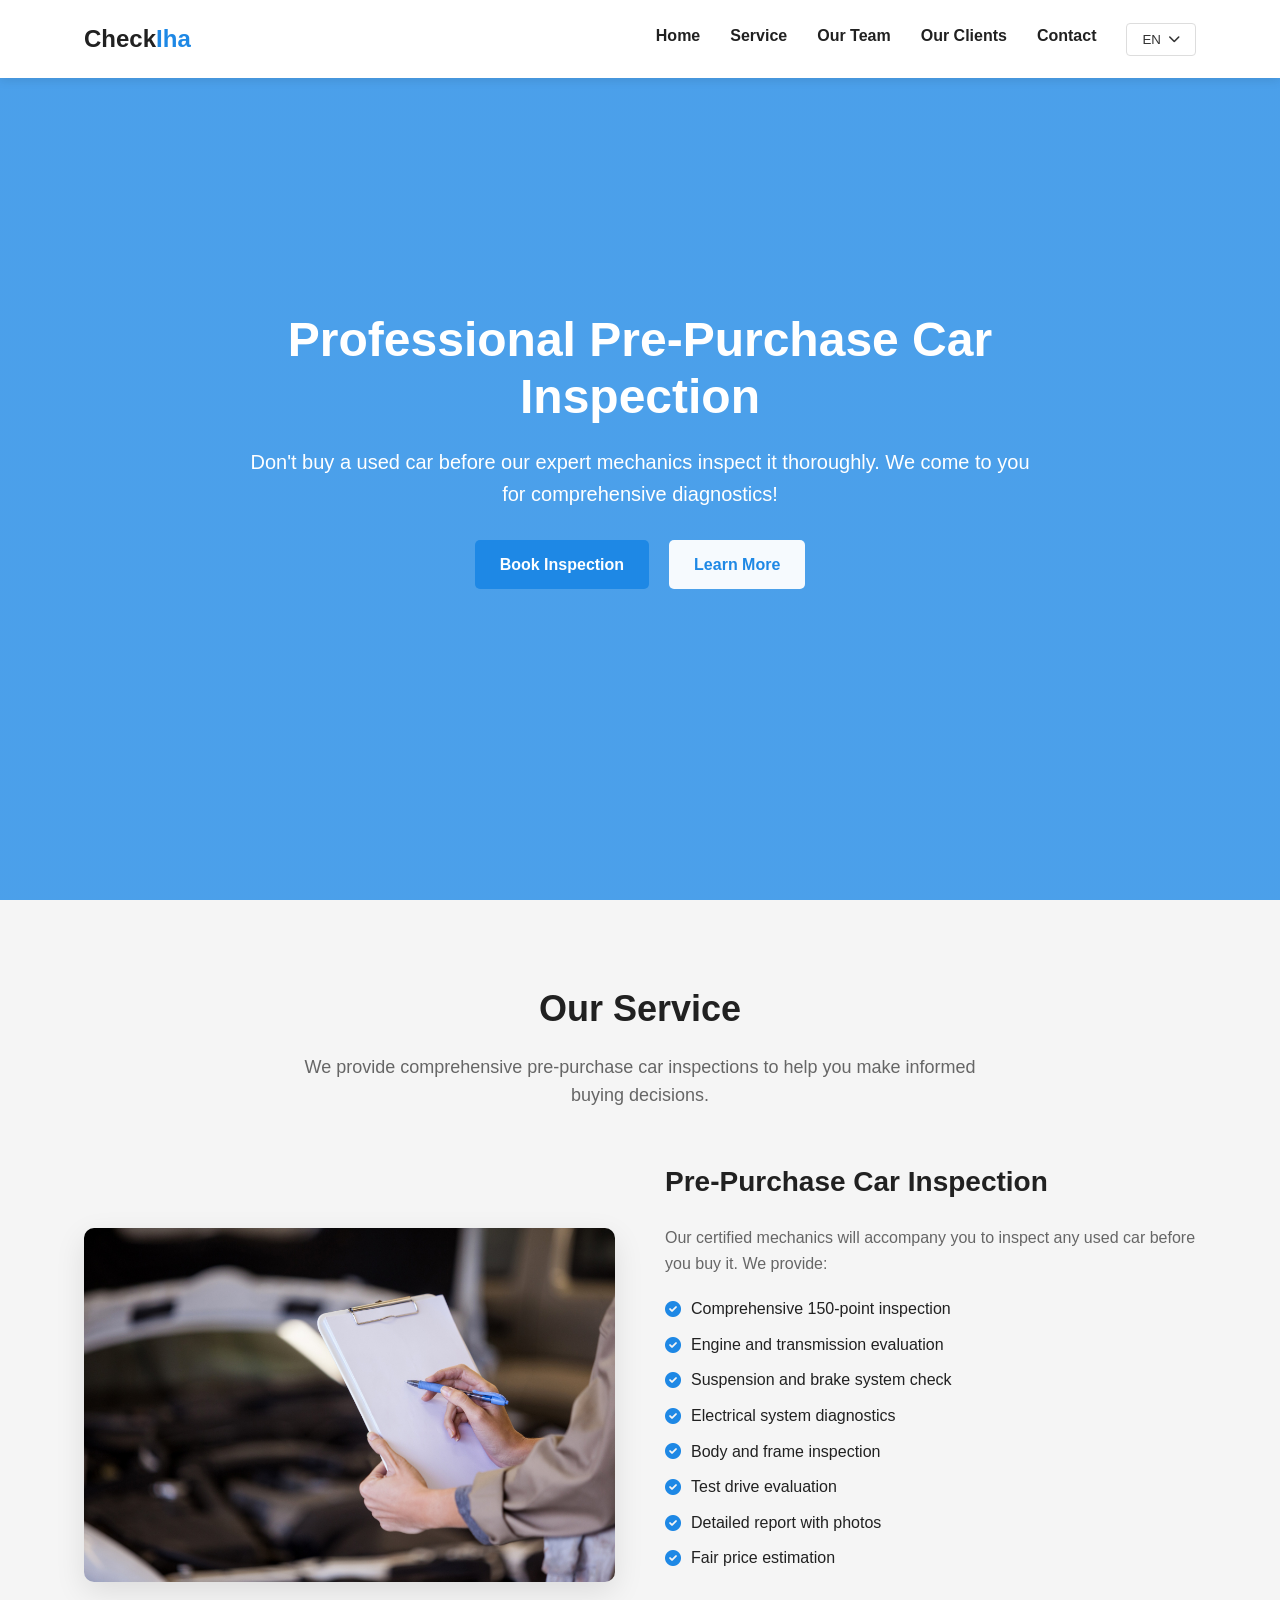
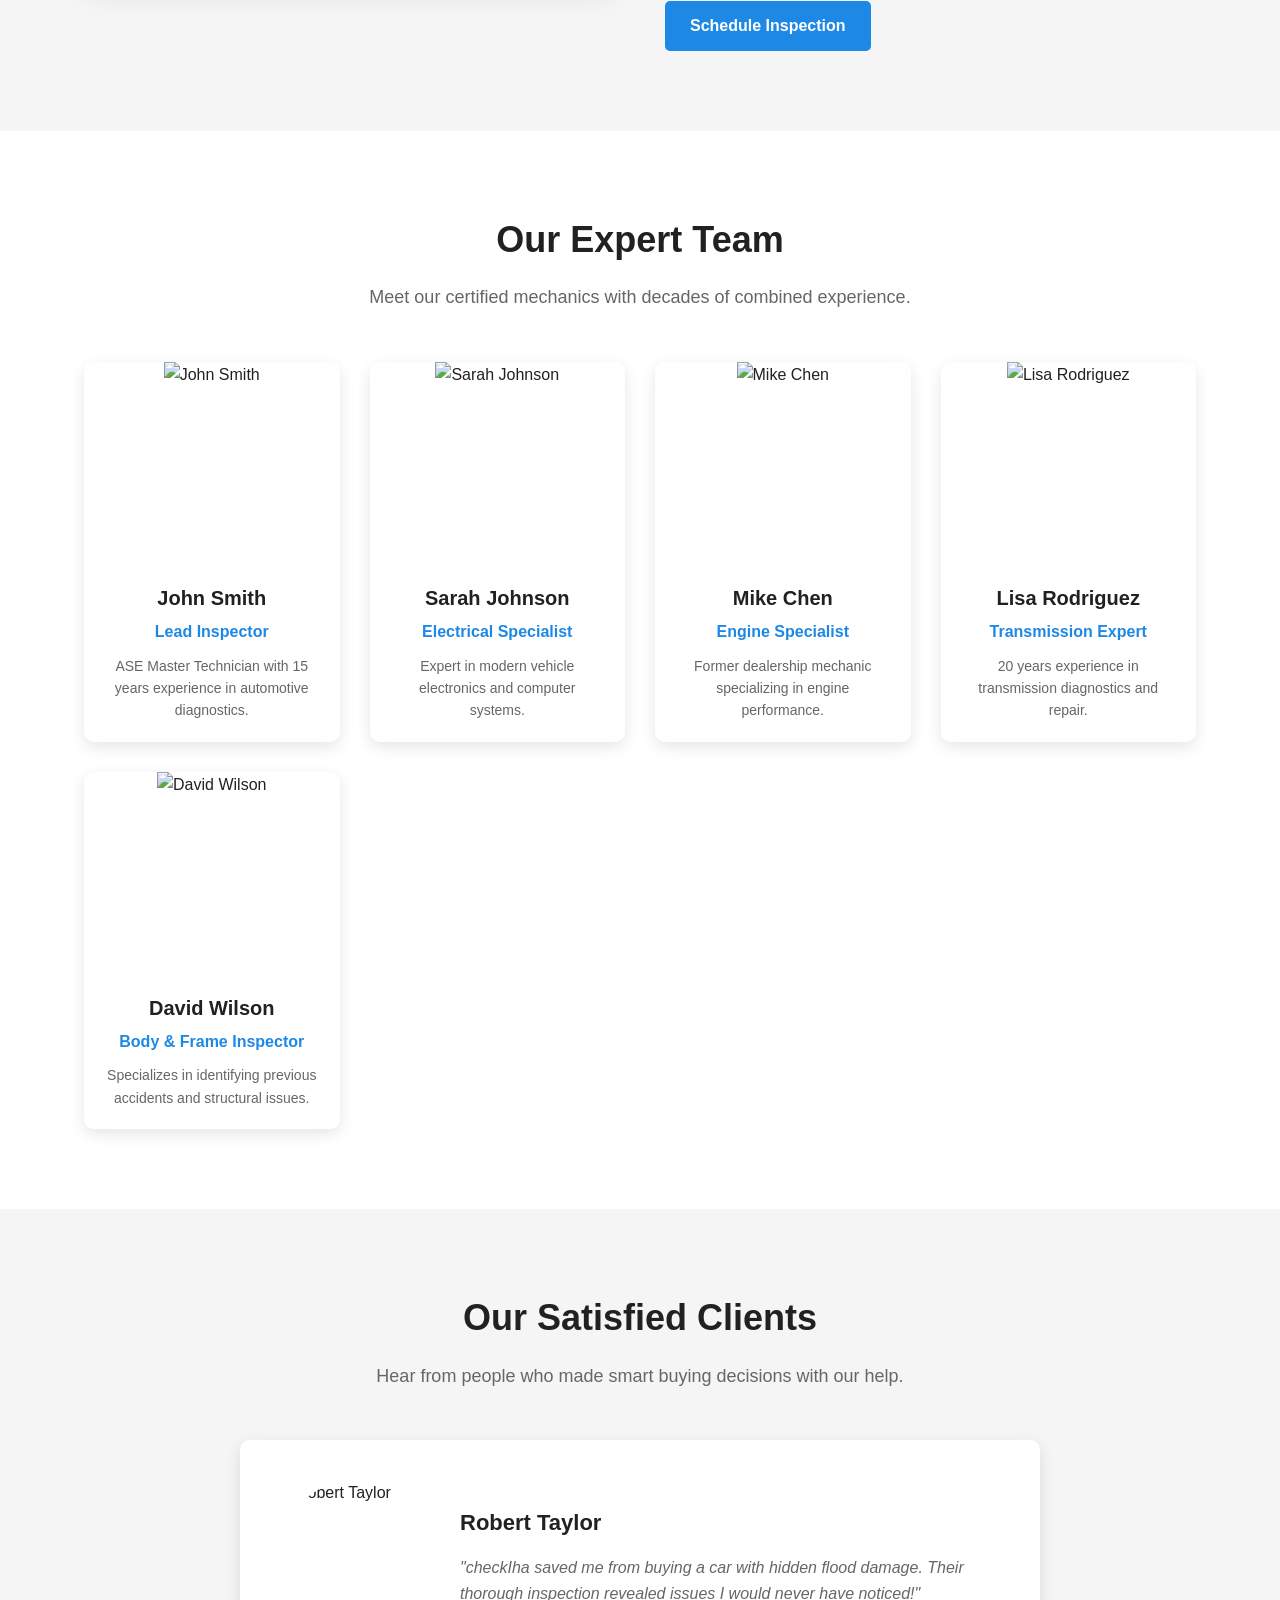
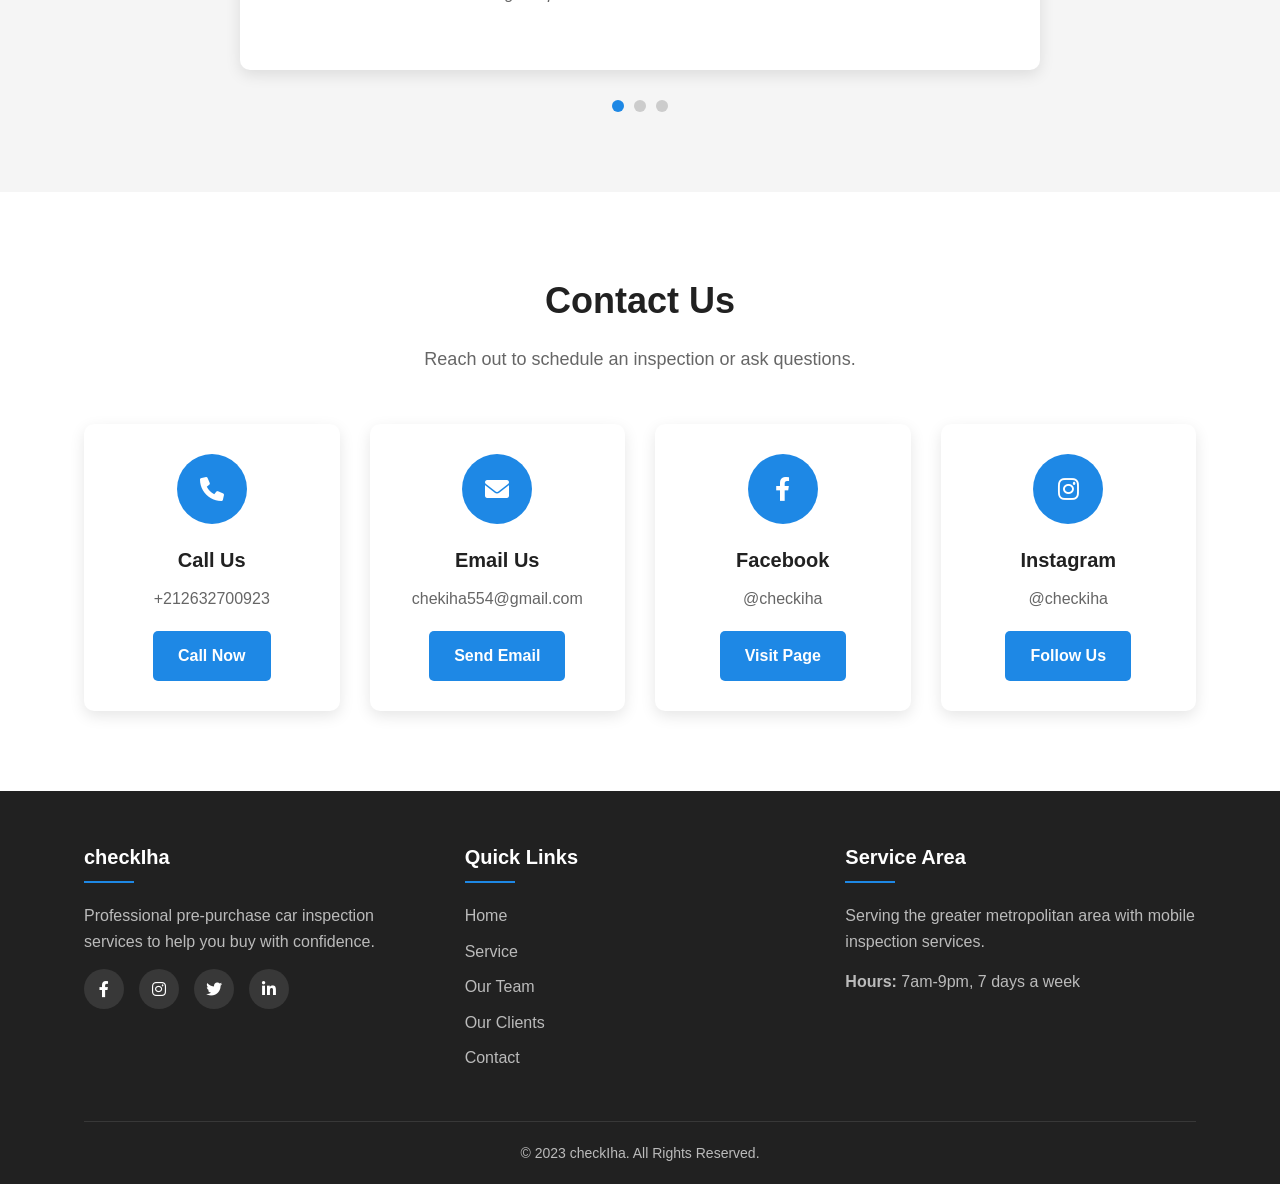
==== index.html @ e12608c0 "change name" ====
<!DOCTYPE html>
<html lang="en">
<head>
    <meta charset="UTF-8">
    <meta name="viewport" content="width=device-width, initial-scale=1.0">
    <title data-i18n="title">checkIha - Pre-Purchase Car Inspection</title>
    <link rel="icon" href="./icons/logo.jpg" type="image/x-icon">

    <link rel="stylesheet" href="https://cdnjs.cloudflare.com/ajax/libs/font-awesome/6.0.0-beta3/css/all.min.css">
    <link rel="stylesheet" href="./css/landing.css">
</head>
<body>
    <!-- Header -->
    <header>
        <div class="container">
            <nav>
                <a href="#" class="logo">Check<span>Iha</span></a>
                <div class="menu-toggle">
                    <i class="fas fa-bars"></i>
                </div>
                <ul class="nav-links">
                    <li><a href="#home" data-i18n="nav.home">Home</a></li>
                    <li><a href="#service" data-i18n="nav.service">Service</a></li>
                    <li><a href="#team" data-i18n="nav.team">Our Team</a></li>
                    <li><a href="#clients" data-i18n="nav.clients">Our Clients</a></li>
                    <li><a href="#contact" data-i18n="nav.contact">Contact</a></li>
                    <li class="language-switcher">
                        <div class="lang-dropdown">
                            <button class="lang-current" aria-expanded="false">
                                <span>EN</span>
                                <i class="fas fa-chevron-down"></i>
                            </button>
                            <ul class="lang-options">
                                <li><button class="lang-btn active" data-lang="en">English</button></li>
                                <li><button class="lang-btn" data-lang="fr">Français</button></li>
                                <li><button class="lang-btn" data-lang="ar">العربية</button></li>
                                <li><button class="lang-btn" data-lang="ma">Darija</button></li>
                            </ul>
                        </div>
                    </li>
                </ul>
            </nav>
        </div>
    </header>

    <!-- Hero Section -->
    <section class="hero" id="home">
        <div class="container">
            <div class="hero-content">
                <h1 data-i18n="hero.title">Professional Pre-Purchase Car Inspection</h1>
                <p data-i18n="hero.description">Don't buy a used car before our expert mechanics inspect it thoroughly. We come to you for comprehensive diagnostics!</p>
                <div class="hero-btns">
                    <a href="#contact" class="btn" data-i18n="hero.button1">Book Inspection</a>
                    <a href="#service" class="btn btn-outline" data-i18n="hero.button2">Learn More</a>
                </div>
            </div>
        </div>
    </section>

    <!-- Service Section -->
    <section class="service" id="service">
        <div class="container">
            <div class="section-title">
                <h2 data-i18n="service.title">Our Service</h2>
                <p data-i18n="service.subtitle">We provide comprehensive pre-purchase car inspections to help you make informed buying decisions.</p>
            </div>
            <div class="service-content">
                <div class="service-img">
                    <img src="./icons/carCheck.jpg" alt="Car Inspection">
                </div>
                <div class="service-details">
                    <h3 data-i18n="service.details.title">Pre-Purchase Car Inspection</h3>
                    <p data-i18n="service.details.description">Our certified mechanics will accompany you to inspect any used car before you buy it. We provide:</p>
                    <ul>
                        <li><i class="fas fa-check-circle"></i> <span data-i18n="service.details.item1">Comprehensive 150-point inspection</span></li>
                        <li><i class="fas fa-check-circle"></i> <span data-i18n="service.details.item2">Engine and transmission evaluation</span></li>
                        <li><i class="fas fa-check-circle"></i> <span data-i18n="service.details.item3">Suspension and brake system check</span></li>
                        <li><i class="fas fa-check-circle"></i> <span data-i18n="service.details.item4">Electrical system diagnostics</span></li>
                        <li><i class="fas fa-check-circle"></i> <span data-i18n="service.details.item5">Body and frame inspection</span></li>
                        <li><i class="fas fa-check-circle"></i> <span data-i18n="service.details.item6">Test drive evaluation</span></li>
                        <li><i class="fas fa-check-circle"></i> <span data-i18n="service.details.item7">Detailed report with photos</span></li>
                        <li><i class="fas fa-check-circle"></i> <span data-i18n="service.details.item8">Fair price estimation</span></li>
                    </ul>
                    <a href="#contact" class="btn" data-i18n="service.details.button">Schedule Inspection</a>
                </div>
            </div>
        </div>
    </section>

    <!-- Team Section -->
    <section class="team" id="team">
        <div class="container">
            <div class="section-title">
                <h2 data-i18n="team.title">Our Expert Team</h2>
                <p data-i18n="team.subtitle">Meet our certified mechanics with decades of combined experience.</p>
            </div>
            <div class="team-grid">
                <div class="team-card">
                    <div class="team-img">
                        <img src="https://randomuser.me/api/portraits/men/32.jpg" alt="John Smith">
                    </div>
                    <div class="team-info">
                        <h3>John Smith</h3>
                        <p class="position" data-i18n="team.position1">Lead Inspector</p>
                        <p class="bio" data-i18n="team.bio1">ASE Master Technician with 15 years experience in automotive diagnostics.</p>
                    </div>
                </div>
                <div class="team-card">
                    <div class="team-img">
                        <img src="https://randomuser.me/api/portraits/women/44.jpg" alt="Sarah Johnson">
                    </div>
                    <div class="team-info">
                        <h3>Sarah Johnson</h3>
                        <p class="position" data-i18n="team.position2">Electrical Specialist</p>
                        <p class="bio" data-i18n="team.bio2">Expert in modern vehicle electronics and computer systems.</p>
                    </div>
                </div>
                <div class="team-card">
                    <div class="team-img">
                        <img src="https://randomuser.me/api/portraits/men/75.jpg" alt="Mike Chen">
                    </div>
                    <div class="team-info">
                        <h3>Mike Chen</h3>
                        <p class="position" data-i18n="team.position3">Engine Specialist</p>
                        <p class="bio" data-i18n="team.bio3">Former dealership mechanic specializing in engine performance.</p>
                    </div>
                </div>
                <div class="team-card">
                    <div class="team-img">
                        <img src="https://randomuser.me/api/portraits/women/68.jpg" alt="Lisa Rodriguez">
                    </div>
                    <div class="team-info">
                        <h3>Lisa Rodriguez</h3>
                        <p class="position" data-i18n="team.position4">Transmission Expert</p>
                        <p class="bio" data-i18n="team.bio4">20 years experience in transmission diagnostics and repair.</p>
                    </div>
                </div>
                <div class="team-card">
                    <div class="team-img">
                        <img src="https://randomuser.me/api/portraits/men/55.jpg" alt="David Wilson">
                    </div>
                    <div class="team-info">
                        <h3>David Wilson</h3>
                        <p class="position" data-i18n="team.position5">Body & Frame Inspector</p>
                        <p class="bio" data-i18n="team.bio5">Specializes in identifying previous accidents and structural issues.</p>
                    </div>
                </div>
            </div>
        </div>
    </section>

    <!-- Clients Section -->
    <section class="clients" id="clients">
        <div class="container">
            <div class="section-title">
                <h2 data-i18n="clients.title">Our Satisfied Clients</h2>
                <p data-i18n="clients.subtitle">Hear from people who made smart buying decisions with our help.</p>
            </div>
            <div class="clients-slider">
                <div class="client-slide active">
                    <div class="client-img">
                        <img src="https://randomuser.me/api/portraits/men/22.jpg" alt="Robert Taylor">
                    </div>
                    <div class="client-info">
                        <h3>Robert Taylor</h3>
                        <p data-i18n="clients.testimonial1">"checkIha saved me from buying a car with hidden flood damage. Their thorough inspection revealed issues I would never have noticed!"</p>
                    </div>
                </div>
                <div class="client-slide">
                    <div class="client-img">
                        <img src="https://randomuser.me/api/portraits/women/33.jpg" alt="Emily Wilson">
                    </div>
                    <div class="client-info">
                        <h3>Emily Wilson</h3>
                        <p data-i18n="clients.testimonial2">"Thanks to their inspection, I negotiated $2,000 off the asking price for needed repairs. The seller couldn't argue with their professional report."</p>
                    </div>
                </div>
                <div class="client-slide">
                    <div class="client-img">
                        <img src="https://randomuser.me/api/portraits/men/45.jpg" alt="James Brown">
                    </div>
                    <div class="client-info">
                        <h3>James Brown</h3>
                        <p data-i18n="clients.testimonial3">"I've used checkIha three times now. Each time they've either saved me from a bad purchase or given me confidence in a good one."</p>
                    </div>
                </div>
                <div class="slider-nav">
                    <div class="slider-dot active" data-slide="0"></div>
                    <div class="slider-dot" data-slide="1"></div>
                    <div class="slider-dot" data-slide="2"></div>
                </div>
            </div>
        </div>
    </section>

    <!-- Contact Section -->
    <section class="contact" id="contact">
        <div class="container">
            <div class="section-title">
                <h2 data-i18n="contact.title">Contact Us</h2>
                <p data-i18n="contact.subtitle">Reach out to schedule an inspection or ask questions.</p>
            </div>
            <div class="contact-methods">
                <div class="contact-card">
                    <div class="contact-icon">
                        <i class="fas fa-phone"></i>
                    </div>
                    <h3 data-i18n="contact.method1.title">Call Us</h3>
                    <p>+212632700923</p>
                    <a href="tel:+212632700923" class="btn" data-i18n="contact.method1.button">Call Now</a>
                </div>
                <div class="contact-card">
                    <div class="contact-icon">
                        <i class="fas fa-envelope"></i>
                    </div>
                    <h3 data-i18n="contact.method2.title">Email Us</h3>
                    <p>chekiha554@gmail.com</p>
                    <a href="mailto:inspect@carcheckpro.com" class="btn" data-i18n="contact.method2.button">Send Email</a>
                </div>
                <div class="contact-card">
                    <div class="contact-icon">
                        <i class="fab fa-facebook-f"></i>
                    </div>
                    <h3 data-i18n="contact.method3.title">Facebook</h3>
                    <p>@checkiha</p>
                    <a href="" class="btn" target="_blank" data-i18n="contact.method3.button">Visit Page</a>
                </div>
                <div class="contact-card">
                    <div class="contact-icon">
                        <i class="fab fa-instagram"></i>
                    </div>
                    <h3 data-i18n="contact.method4.title">Instagram</h3>
                    <p>@checkiha</p>
                    <a href="https://www.instagram.com/checkiha?igsh=MWJzbzNwb2FiejhiNw%3D%3D" class="btn" target="_blank" data-i18n="contact.method4.button">Follow Us</a>
                </div>
            </div>
        </div>
    </section>

    <!-- Footer -->
    <footer>
        <div class="container">
            <div class="footer-content">
                <div class="footer-column">
                    <h3>checkIha</h3>
                    <p data-i18n="footer.description">Professional pre-purchase car inspection services to help you buy with confidence.</p>
                    <div class="social-links">
                        <a href="#"><i class="fab fa-facebook-f"></i></a>
                        <a href="https://www.instagram.com/checkiha?igsh=MWJzbzNwb2FiejhiNw%3D%3D"><i class="fab fa-instagram"></i></a>
                        <a href="#"><i class="fab fa-twitter"></i></a>
                        <a href="#"><i class="fab fa-linkedin-in"></i></a>
                    </div>
                </div>
                <div class="footer-column">
                    <h3 data-i18n="footer.links.title">Quick Links</h3>
                    <ul class="footer-links">
                        <li><a href="#home" data-i18n="nav.home">Home</a></li>
                        <li><a href="#service" data-i18n="nav.service">Service</a></li>
                        <li><a href="#team" data-i18n="nav.team">Our Team</a></li>
                        <li><a href="#clients" data-i18n="nav.clients">Our Clients</a></li>
                        <li><a href="#contact" data-i18n="nav.contact">Contact</a></li>
                    </ul>
                </div>
                <div class="footer-column">
                    <h3 data-i18n="footer.area.title">Service Area</h3>
                    <p data-i18n="footer.area.description">Serving the greater metropolitan area with mobile inspection services.</p>
                    <p><strong data-i18n="footer.area.hours">Hours:</strong> 7am-9pm, 7 days a week</p>
                </div>
            </div>
            <div class="footer-bottom">
                <p>&copy; 2023 checkIha. <span data-i18n="footer.rights">All Rights Reserved.</span></p>
            </div>
        </div>
    </footer>

    <script src="./js/landing.js"></script>
    <script>
      document.addEventListener('DOMContentLoaded', function() {
            // Initialize with default language
            let currentLang = 'en';
            let translations = {};
            
            // Cache DOM elements
            const langButtons = document.querySelectorAll('.lang-btn');
            
            // Load translations and initialize page
            loadTranslations();
            
            // Language switcher event listeners
            langButtons.forEach(button => {
                button.addEventListener('click', function() {
                    const lang = this.getAttribute('data-lang');
                    if (lang !== currentLang) {
                        currentLang = lang;
                        applyTranslations();
                        
                        // Update active button
                        langButtons.forEach(btn => btn.classList.remove('active'));
                        this.classList.add('active');
                        
                        // Update HTML lang attribute
                        document.documentElement.lang = lang;
                        
                        // Handle RTL for Arabic
                        if (lang === 'ar' || lang == "ma") {
                            document.body.classList.add('rtl');
                            document.body.setAttribute('dir', 'rtl');
                        } else {
                            document.body.classList.remove('rtl');
                            document.body.setAttribute('dir', 'ltr');
                        }
                    }
                });
            });
            
            // Load translations
            function loadTranslations() {
                fetch('./lang/translate.json')
                    .then(response => {
                        if (!response.ok) {
                            throw new Error('Failed to load translations');
                        }
                        return response.json();
                    })
                    .then(data => {
                        translations = data;
                        console.log(translations)
                        applyTranslations();
                    })
                    .catch(error => {
                        console.error('Error loading translations:', error);
                    });
            }
            function getNestedValue(obj, keyString) {
  return keyString.split('.').reduce((acc, key) => acc && acc[key], obj);
}

            // Apply translations to the page
            function applyTranslations() {
                document.querySelectorAll('[data-i18n]').forEach(element => {
                    // console.log(element)
                    const key = element.getAttribute('data-i18n');
                    // console.log(key) 
                    // Special case for title tag
                    if (element.tagName === 'TITLE') {
                        if (getNestedValue(translations, key) && getNestedValue(translations, key)[currentLang]) {
                            document.title = getNestedValue(translations, key)[currentLang];
                        }
                        return;
                    }
                    console.log(getNestedValue(translations, key)[currentLang])
                    // Get translation for current language
                    if (getNestedValue(translations, key) && getNestedValue(translations, key)[currentLang]) {
                        if (element.tagName === 'INPUT' || element.tagName === 'TEXTAREA') {
                            element.placeholder = getNestedValue(translations, key)[currentLang];
                        } else {
                            element.textContent = getNestedValue(translations, key)[currentLang];
                        }
                    } else {
                        console.warn(`Missing translation for key: ${key} in language: ${currentLang}`);
                    }
                });
            }
            
            // Initialize with English as active
            document.querySelector('.lang-btn[data-lang="en"]').classList.add('active');
        });
        // switch lang button 
        document.addEventListener('DOMContentLoaded', function() {
    const langDropdown = document.querySelector('.lang-dropdown');
    const langCurrent = document.querySelector('.lang-current');
    const langOptions = document.querySelector('.lang-options');
    
    // Toggle dropdown
    langCurrent.addEventListener('click', function() {
        const isExpanded = langDropdown.getAttribute('aria-expanded') === 'true';
        langDropdown.setAttribute('aria-expanded', !isExpanded);
    });
    
    // Close when clicking outside
    document.addEventListener('click', function(e) {
        if (!langDropdown.contains(e.target)) {
            langDropdown.setAttribute('aria-expanded', 'false');
        }
    });
    
    // Language selection
    document.querySelectorAll('.lang-btn').forEach(btn => {
        btn.addEventListener('click', function() {
            const lang = this.getAttribute('data-lang');
            
            // Update current language display
            langCurrent.querySelector('span').textContent = this.textContent;
            
            // Update active state
            document.querySelectorAll('.lang-btn').forEach(b => b.classList.remove('active'));
            this.classList.add('active');
            
            // Close dropdown
            langDropdown.setAttribute('aria-expanded', 'false');
            
            // Here you would add your language change logic
            console.log('Selected language:', lang);
            // i18next.changeLanguage(lang); // if using i18next
        });
    });
});
    </script>
</body>
</html>
---- css/landing.css ----
/* Global Styles */
:root {
    --primary: #1e88e5;
    --primary-dark: #1565c0;
    --primary-light: #64b5f6;
    --secondary: #f5f5f5;
    --light: #ffffff;
    --dark: #212121;
    --accent: #ff9800;
}

* {
    margin: 0;
    padding: 0;
    box-sizing: border-box;
    font-family: 'Segoe UI', Tahoma, Geneva, Verdana, sans-serif;
}

body {
    line-height: 1.6;
    color: var(--dark);
    overflow-x: hidden;
}

a {
    text-decoration: none;
    color: var(--primary);
}

.container {
    width: 90%;
    max-width: 1200px;
    margin: 0 auto;
    padding: 0 20px;
}

.btn {
    display: inline-block;
    background: var(--primary);
    color: white;
    padding: 12px 25px;
    border: none;
    border-radius: 5px;
    cursor: pointer;
    font-size: 16px;
    font-weight: 600;
    transition: all 0.3s ease;
}

.btn:hover {
    background: var(--primary-dark);
    transform: translateY(-3px);
    box-shadow: 0 5px 15px rgba(0, 0, 0, 0.1);
}

.btn-outline {
    background: #fffffff2;
    /* border: 2px solid var(--primary); */
    color: var(--primary);
}

.btn-outline:hover {
    background: var(--primary);
    color: white;
}

section {
    padding: 80px 0;
}

.section-title {
    text-align: center;
    margin-bottom: 50px;
    color: var(--dark);
}

.section-title h2 {
    font-size: 36px;
    margin-bottom: 15px;
}

.section-title p {
    font-size: 18px;
    color: #666;
    max-width: 700px;
    margin: 0 auto;
}

/* Header */
header {
    background-color: white;
    box-shadow: 0 2px 10px rgba(0, 0, 0, 0.1);
    position: fixed;
    width: 100%;
    top: 0;
    z-index: 1000;
}

nav {
    display: flex;
    justify-content: space-between;
    align-items: center;
    padding: 20px 0;
}

.logo {
    font-size: 24px;
    font-weight: 700;
    color: var(--dark);
}

.logo span {
    color: var(--primary);
}

.nav-links {
    display: flex;
    list-style: none;
}

.nav-links li {
    margin-left: 30px;
}

.nav-links a {
    color: var(--dark);
    font-weight: 600;
    transition: color 0.3s ease;
}

.nav-links a:hover {
    color: var(--primary);
}

.menu-toggle {
    display: none;
    cursor: pointer;
    font-size: 24px;
}

/* Hero Section */
.hero {
    background: linear-gradient(rgba(30, 136, 229, 0.8), rgba(30, 136, 229, 0.8)), url('https://images.unsplash.com/photo-1486262715619-67b85e0b08d3?ixlib=rb-1.2.1&auto=format&fit=crop&w=1350&q=80');
    background-size: cover;
    background-position: center;
    height: 100vh;
    display: flex;
    align-items: center;
    text-align: center;
    color: white;
    margin-top: 0;
}

.hero-content {
    max-width: 800px;
    margin: 0 auto;
}

.hero h1 {
    font-size: 48px;
    margin-bottom: 20px;
    line-height: 1.2;
}

.hero p {
    font-size: 20px;
    margin-bottom: 30px;
}

.hero-btns {
    display: flex;
    justify-content: center;
    gap: 20px;
}

/* Service Section */
.service {
    background-color: var(--secondary);
}

.service-content {
    display: flex;
    align-items: center;
    gap: 50px;
}

.service-img {
    flex: 1;
    border-radius: 10px;
    overflow: hidden;
    box-shadow: 0 10px 30px rgba(0, 0, 0, 0.1);
}

.service-img img {
    width: 100%;
    height: auto;
    display: block;
}

.service-details {
    flex: 1;
}

.service-details h3 {
    font-size: 28px;
    color: var(--dark);
    margin-bottom: 20px;
}

.service-details p {
    margin-bottom: 20px;
    color: #666;
}

.service-details ul {
    margin-bottom: 30px;
    list-style: none;
}

.service-details li {
    margin-bottom: 10px;
    display: flex;
    align-items: center;
}

.service-details li i {
    color: var(--primary);
    margin-right: 10px;
}

/* Team Section */
.team {
    background-color: var(--light);
}

.team-grid {
    display: grid;
    grid-template-columns: repeat(auto-fit, minmax(200px, 1fr));
    gap: 30px;
}

.team-card {
    background: white;
    border-radius: 10px;
    overflow: hidden;
    box-shadow: 0 5px 15px rgba(0, 0, 0, 0.1);
    transition: transform 0.3s ease;
    text-align: center;
}

.team-card:hover {
    transform: translateY(-10px);
}

.team-img {
    height: 200px;
    overflow: hidden;
}

.team-img img {
    width: 100%;
    height: 100%;
    object-fit: cover;
}

.team-info {
    padding: 20px;
}

.team-info h3 {
    font-size: 20px;
    margin-bottom: 5px;
    color: var(--dark);
}

.team-info .position {
    color: var(--primary);
    font-weight: 600;
    margin-bottom: 10px;
}

.team-info .bio {
    color: #666;
    font-size: 14px;
}

/* Clients Section */
.clients {
    background-color: var(--secondary);
}

.clients-slider {
    max-width: 800px;
    margin: 0 auto;
    position: relative;
}

.client-slide {
    background: white;
    padding: 40px;
    border-radius: 10px;
    display: flex;
    align-items: center;
    gap: 30px;
    box-shadow: 0 5px 15px rgba(0, 0, 0, 0.1);
    display: none;
}

.client-slide.active {
    display: flex;
    animation: fadeIn 0.5s ease;
}

@keyframes fadeIn {
    from { opacity: 0; }
    to { opacity: 1; }
}

.client-img {
    width: 150px;
    height: 150px;
    border-radius: 50%;
    overflow: hidden;
    flex-shrink: 0;
}

.client-img img {
    width: 100%;
    height: 100%;
    object-fit: cover;
}

.client-info h3 {
    font-size: 22px;
    margin-bottom: 15px;
    color: var(--dark);
}

.client-info p {
    font-style: italic;
    color: #666;
}

.slider-nav {
    display: flex;
    justify-content: center;
    margin-top: 30px;
}

.slider-dot {
    width: 12px;
    height: 12px;
    background: #ccc;
    border-radius: 50%;
    margin: 0 5px;
    cursor: pointer;
    transition: background 0.3s ease;
}

.slider-dot.active {
    background: var(--primary);
}

/* Contact Section */
.contact {
    background-color: var(--light);
}

.contact-methods {
    display: grid;
    grid-template-columns: repeat(auto-fit, minmax(250px, 1fr));
    gap: 30px;
}

.contact-card {
    background: white;
    border-radius: 10px;
    padding: 30px;
    text-align: center;
    box-shadow: 0 5px 15px rgba(0, 0, 0, 0.1);
    transition: transform 0.3s ease;
}

.contact-card:hover {
    transform: translateY(-10px);
}

.contact-icon {
    width: 70px;
    height: 70px;
    background: var(--primary);
    color: white;
    border-radius: 50%;
    display: flex;
    align-items: center;
    justify-content: center;
    margin: 0 auto 20px;
    font-size: 24px;
}

.contact-card h3 {
    font-size: 20px;
    margin-bottom: 10px;
    color: var(--dark);
}

.contact-card p {
    color: #666;
    margin-bottom: 20px;
}

/* Footer */
footer {
    background-color: var(--dark);
    color: white;
    padding: 50px 0 20px;
}

.footer-content {
    display: grid;
    grid-template-columns: repeat(auto-fit, minmax(250px, 1fr));
    gap: 30px;
    margin-bottom: 40px;
}

.footer-column h3 {
    font-size: 20px;
    margin-bottom: 20px;
    position: relative;
    padding-bottom: 10px;
}

.footer-column h3::after {
    content: '';
    position: absolute;
    left: 0;
    bottom: 0;
    width: 50px;
    height: 2px;
    background: var(--primary);
}

.footer-column p {
    margin-bottom: 15px;
    color: #bbb;
}

.footer-links {
    list-style: none;
}

.footer-links li {
    margin-bottom: 10px;
}

.footer-links a {
    color: #bbb;
    transition: color 0.3s ease;
}

.footer-links a:hover {
    color: white;
}

.social-links {
    display: flex;
    gap: 15px;
}

.social-links a {
    display: flex;
    align-items: center;
    justify-content: center;
    width: 40px;
    height: 40px;
    background: rgba(255, 255, 255, 0.1);
    border-radius: 50%;
    color: white;
    transition: all 0.3s ease;
}

.social-links a:hover {
    background: var(--primary);
    transform: translateY(-3px);
}

.footer-bottom {
    text-align: center;
    padding-top: 20px;
    border-top: 1px solid rgba(255, 255, 255, 0.1);
    color: #bbb;
    font-size: 14px;
}

/* Responsive Styles */
@media (max-width: 992px) {
    .service-content {
        flex-direction: column;
    }
    
    .service-img,
    .service-details {
        flex: none;
        width: 100%;
    }
}

@media (max-width: 768px) {
    .menu-toggle {
        display: block;
    }
    
    .nav-links {
        position: fixed;
        top: 80px;
        left: -100%;
        width: 100%;
        height: calc(100vh - 80px);
        background: white;
        flex-direction: column;
        align-items: center;
        padding: 40px 0;
        transition: left 0.3s ease;
    }
    
    .nav-links.active {
        left: 0;
    }
    
    .nav-links li {
        margin: 15px 0;
    }
    
    .hero h1 {
        font-size: 36px;
    }
    
    .hero p {
        font-size: 18px;
    }
    
    .hero-btns {
        flex-direction: column;
        gap: 15px;
    }
    
    .section-title h2 {
        font-size: 30px;
    }
    
    .client-slide {
        flex-direction: column;
        text-align: center;
    }
    
    .client-img {
        margin-bottom: 20px;
    }
}

@media (max-width: 576px) {
    .hero h1 {
        font-size: 30px;
    }
    
    .section-title h2 {
        font-size: 26px;
    }
    
    section {
        padding: 60px 0;
    }
}

.language-switcher {
    margin-left: 15px;
}

.lang-dropdown {
    position: relative;
    display: inline-block;
}

.lang-current {
    background: none;
    border: 1px solid #ddd;
    border-radius: 4px;
    padding: 8px 15px;
    cursor: pointer;
    display: flex;
    align-items: center;
    gap: 8px;
    color: #333;
}

.lang-current i {
    font-size: 12px;
    transition: transform 0.3s;
}

.lang-dropdown[aria-expanded="true"] .lang-current i {
    transform: rotate(180deg);
}

.lang-options {
    position: absolute;
    top: 100%;
    right: 0;
    background: white;
    border: 1px solid #ddd;
    border-radius: 4px;
    padding: 5px 0;
    margin-top: 5px;
    min-width: 120px;
    box-shadow: 0 2px 5px rgba(0,0,0,0.1);
    opacity: 0;
    visibility: hidden;
    transition: all 0.3s;
    z-index: 100;
}

.lang-dropdown[aria-expanded="true"] .lang-options {
    opacity: 1;
    visibility: visible;
}

.lang-options li {
    list-style: none;
}

.lang-btn {
    width: 100%;
    text-align: left;
    padding: 8px 15px;
    background: none;
    border: none;
    cursor: pointer;
    color: #333;
}

.lang-btn:hover {
    background-color: #f5f5f5;
}

.lang-btn.active {
    font-weight: bold;
    background-color: #f0f0f0;
}
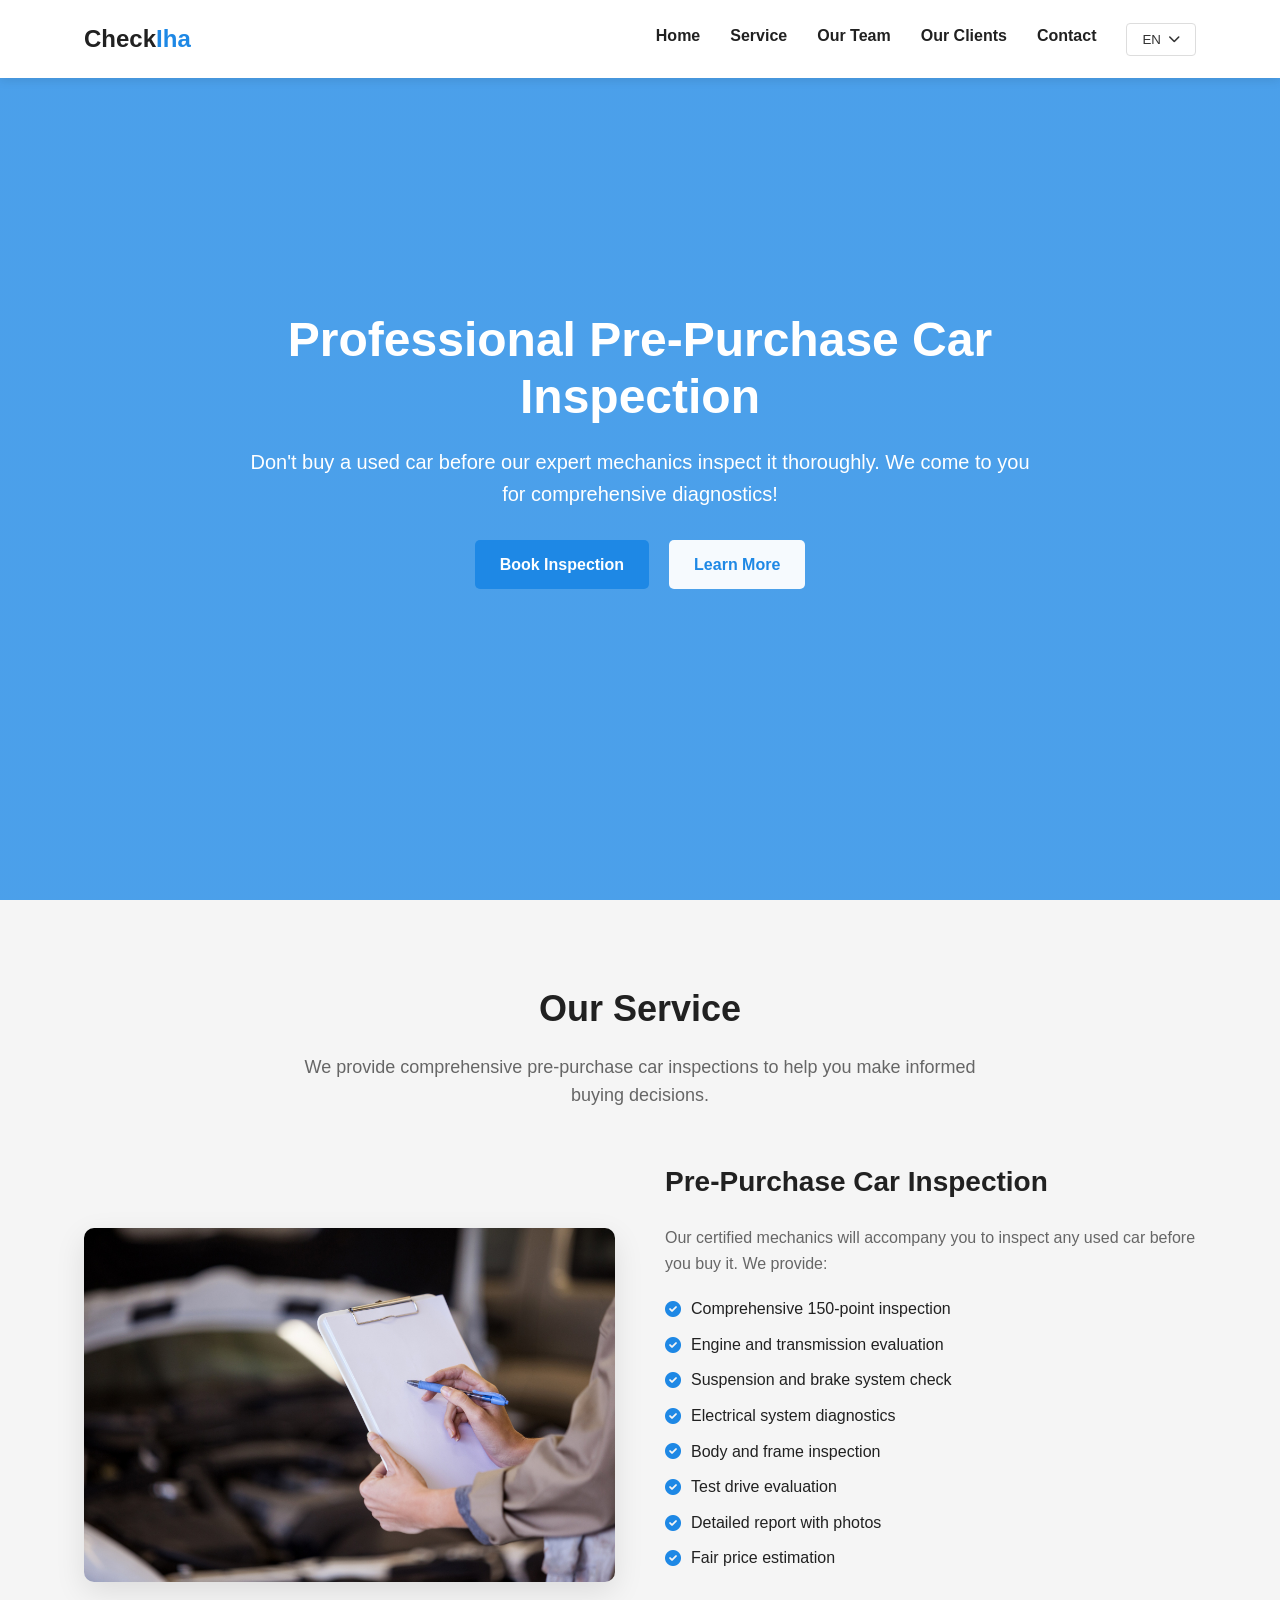
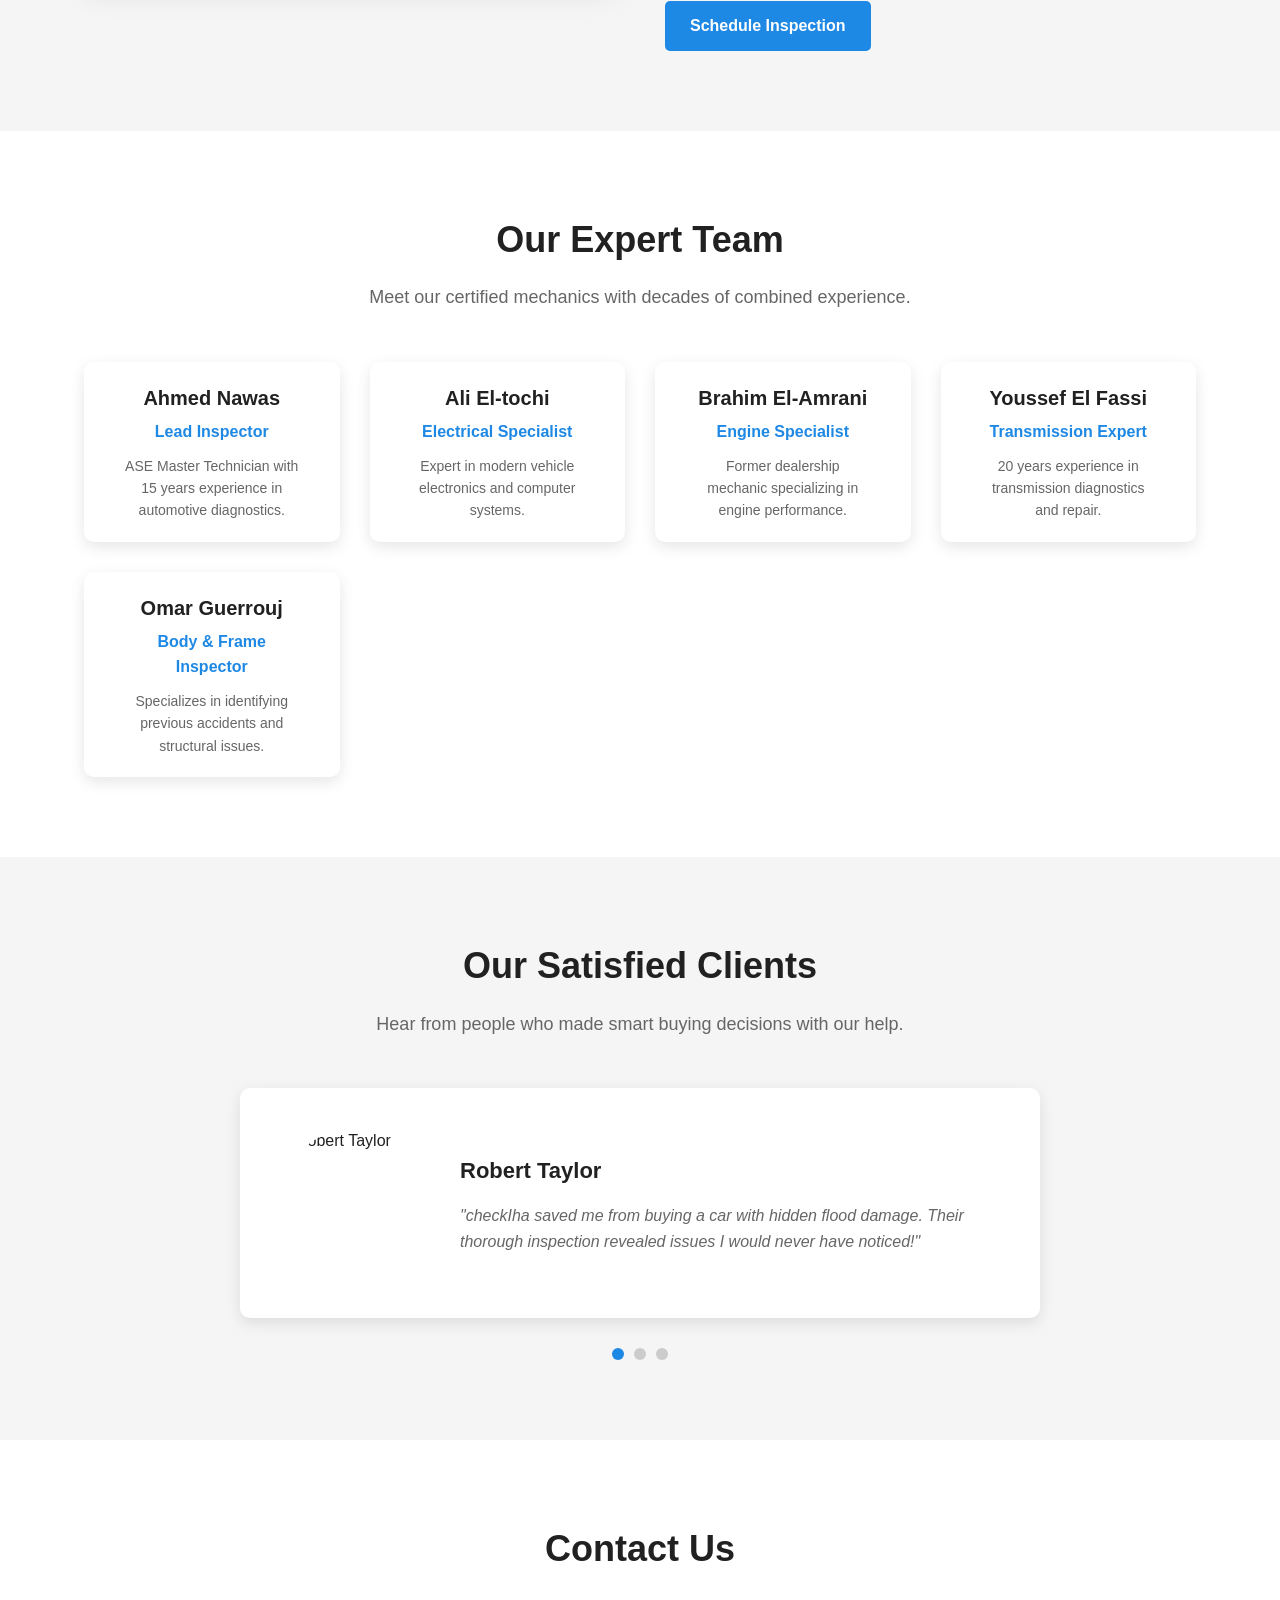
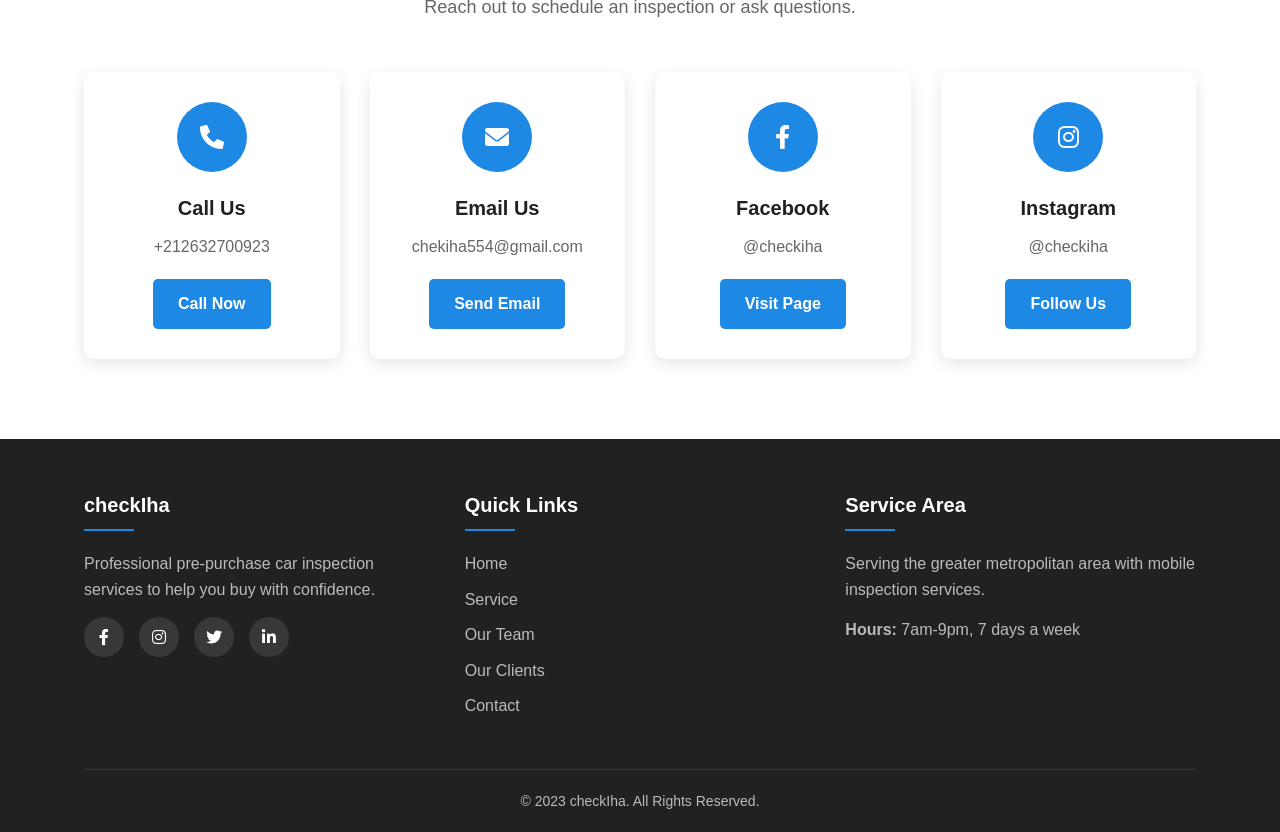
==== commit 9147fed4: "remove images" ====
--- a/index.html
+++ b/index.html
@@ -96,51 +96,51 @@
             </div>
             <div class="team-grid">
                 <div class="team-card">
-                    <div class="team-img">
+                    <!-- <div class="team-img">
                         <img src="https://randomuser.me/api/portraits/men/32.jpg" alt="John Smith">
-                    </div>
+                    </div> -->
                     <div class="team-info">
-                        <h3>John Smith</h3>
+                        <h3>Ahmed Nawas</h3>
                         <p class="position" data-i18n="team.position1">Lead Inspector</p>
                         <p class="bio" data-i18n="team.bio1">ASE Master Technician with 15 years experience in automotive diagnostics.</p>
                     </div>
                 </div>
                 <div class="team-card">
-                    <div class="team-img">
+                    <!-- <div class="team-img">
                         <img src="https://randomuser.me/api/portraits/women/44.jpg" alt="Sarah Johnson">
-                    </div>
+                    </div> -->
                     <div class="team-info">
-                        <h3>Sarah Johnson</h3>
+                        <h3>Ali El-tochi</h3>
                         <p class="position" data-i18n="team.position2">Electrical Specialist</p>
                         <p class="bio" data-i18n="team.bio2">Expert in modern vehicle electronics and computer systems.</p>
                     </div>
                 </div>
                 <div class="team-card">
-                    <div class="team-img">
+                    <!-- <div class="team-img">
                         <img src="https://randomuser.me/api/portraits/men/75.jpg" alt="Mike Chen">
-                    </div>
+                    </div> -->
                     <div class="team-info">
-                        <h3>Mike Chen</h3>
+                        <h3>Brahim El-Amrani</h3>
                         <p class="position" data-i18n="team.position3">Engine Specialist</p>
                         <p class="bio" data-i18n="team.bio3">Former dealership mechanic specializing in engine performance.</p>
                     </div>
                 </div>
                 <div class="team-card">
-                    <div class="team-img">
+                    <!-- <div class="team-img">
                         <img src="https://randomuser.me/api/portraits/women/68.jpg" alt="Lisa Rodriguez">
-                    </div>
+                    </div> -->
                     <div class="team-info">
-                        <h3>Lisa Rodriguez</h3>
+                        <h3>Youssef El Fassi</h3>
                         <p class="position" data-i18n="team.position4">Transmission Expert</p>
                         <p class="bio" data-i18n="team.bio4">20 years experience in transmission diagnostics and repair.</p>
                     </div>
                 </div>
                 <div class="team-card">
-                    <div class="team-img">
+                    <!-- <div class="team-img">
                         <img src="https://randomuser.me/api/portraits/men/55.jpg" alt="David Wilson">
-                    </div>
+                    </div> -->
                     <div class="team-info">
-                        <h3>David Wilson</h3>
+                        <h3>Omar Guerrouj</h3>
                         <p class="position" data-i18n="team.position5">Body & Frame Inspector</p>
                         <p class="bio" data-i18n="team.bio5">Specializes in identifying previous accidents and structural issues.</p>
                     </div>
@@ -324,7 +324,6 @@
                     })
                     .then(data => {
                         translations = data;
-                        console.log(translations)
                         applyTranslations();
                     })
                     .catch(error => {
@@ -348,7 +347,7 @@
                         }
                         return;
                     }
-                    console.log(getNestedValue(translations, key)[currentLang])
+                
                     // Get translation for current language
                     if (getNestedValue(translations, key) && getNestedValue(translations, key)[currentLang]) {
                         if (element.tagName === 'INPUT' || element.tagName === 'TEXTAREA') {
@@ -400,7 +399,6 @@
             langDropdown.setAttribute('aria-expanded', 'false');
             
             // Here you would add your language change logic
-            console.log('Selected language:', lang);
             // i18next.changeLanguage(lang); // if using i18next
         });
     });
--- a/css/landing.css
+++ b/css/landing.css
@@ -246,6 +246,8 @@
     box-shadow: 0 5px 15px rgba(0, 0, 0, 0.1);
     transition: transform 0.3s ease;
     text-align: center;
+    padding: 0px 20px;
+    min-width: 227px !important;
 }
 
 .team-card:hover {
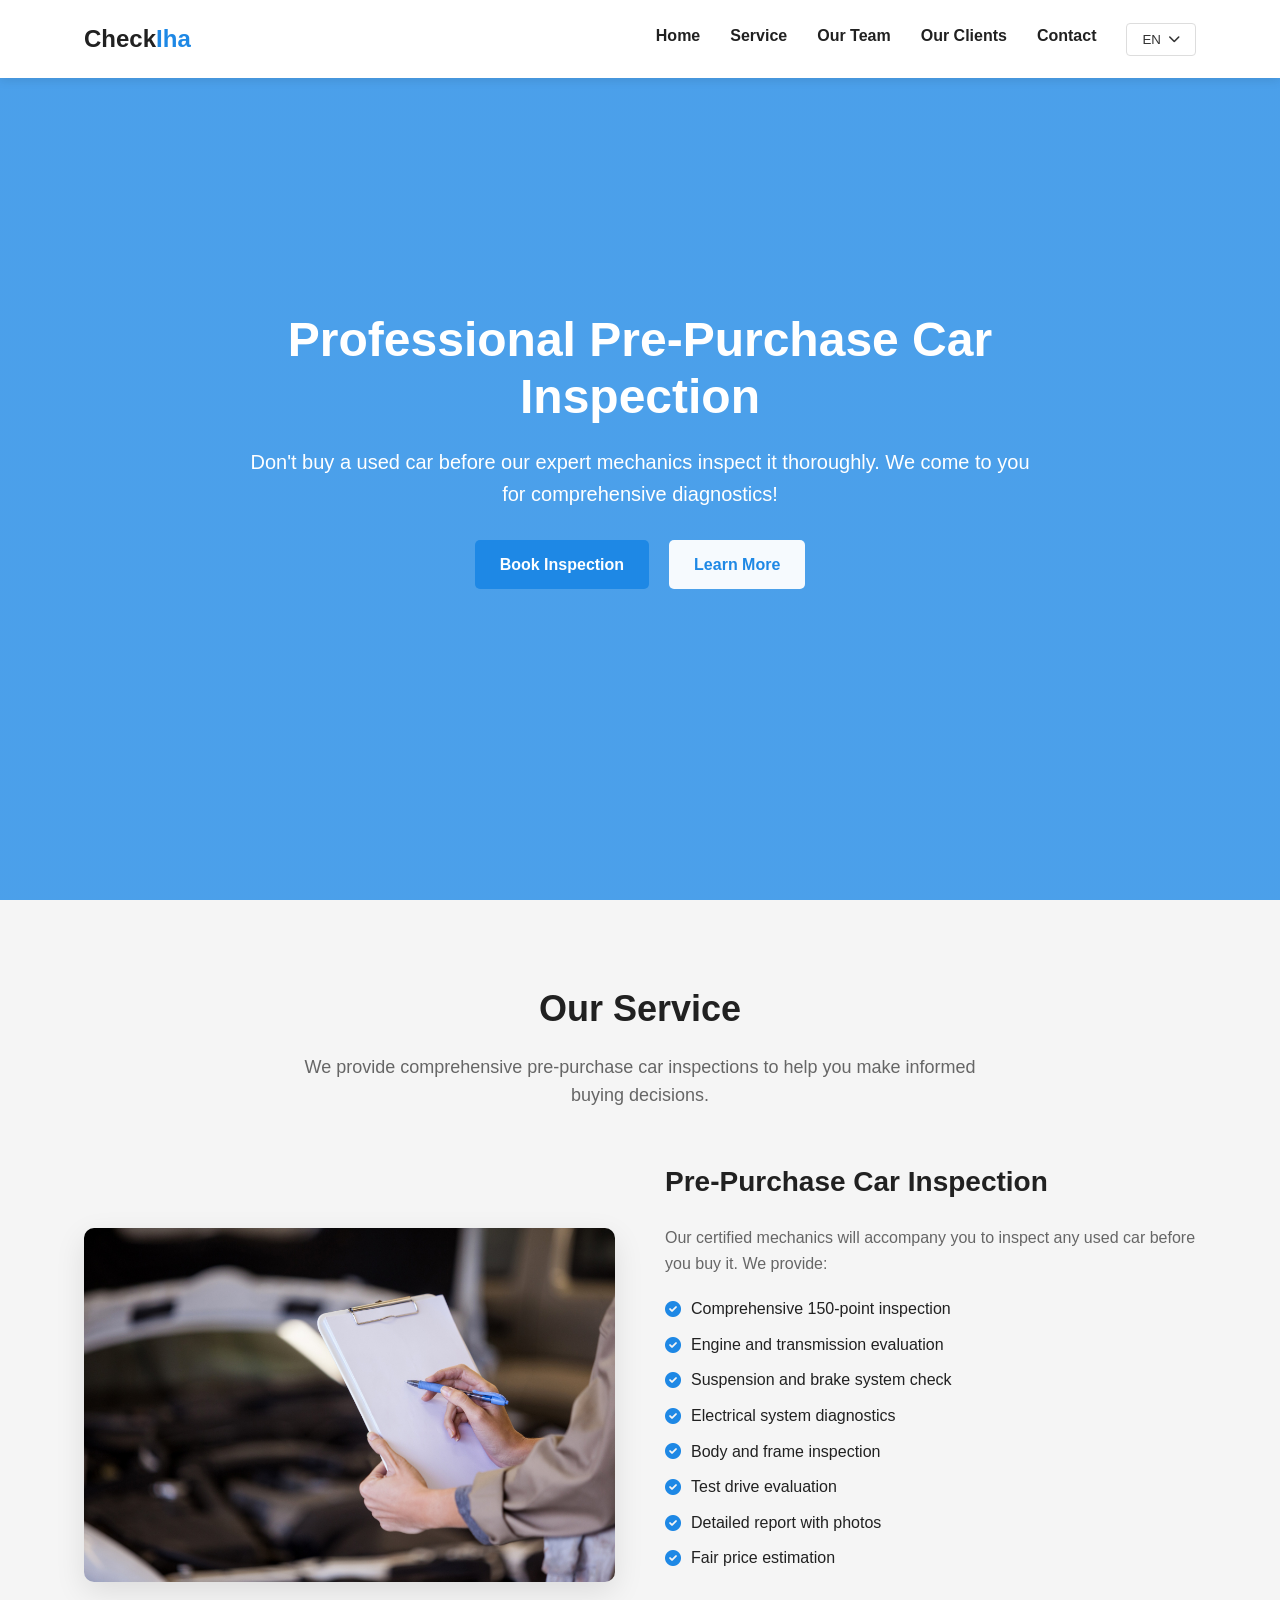
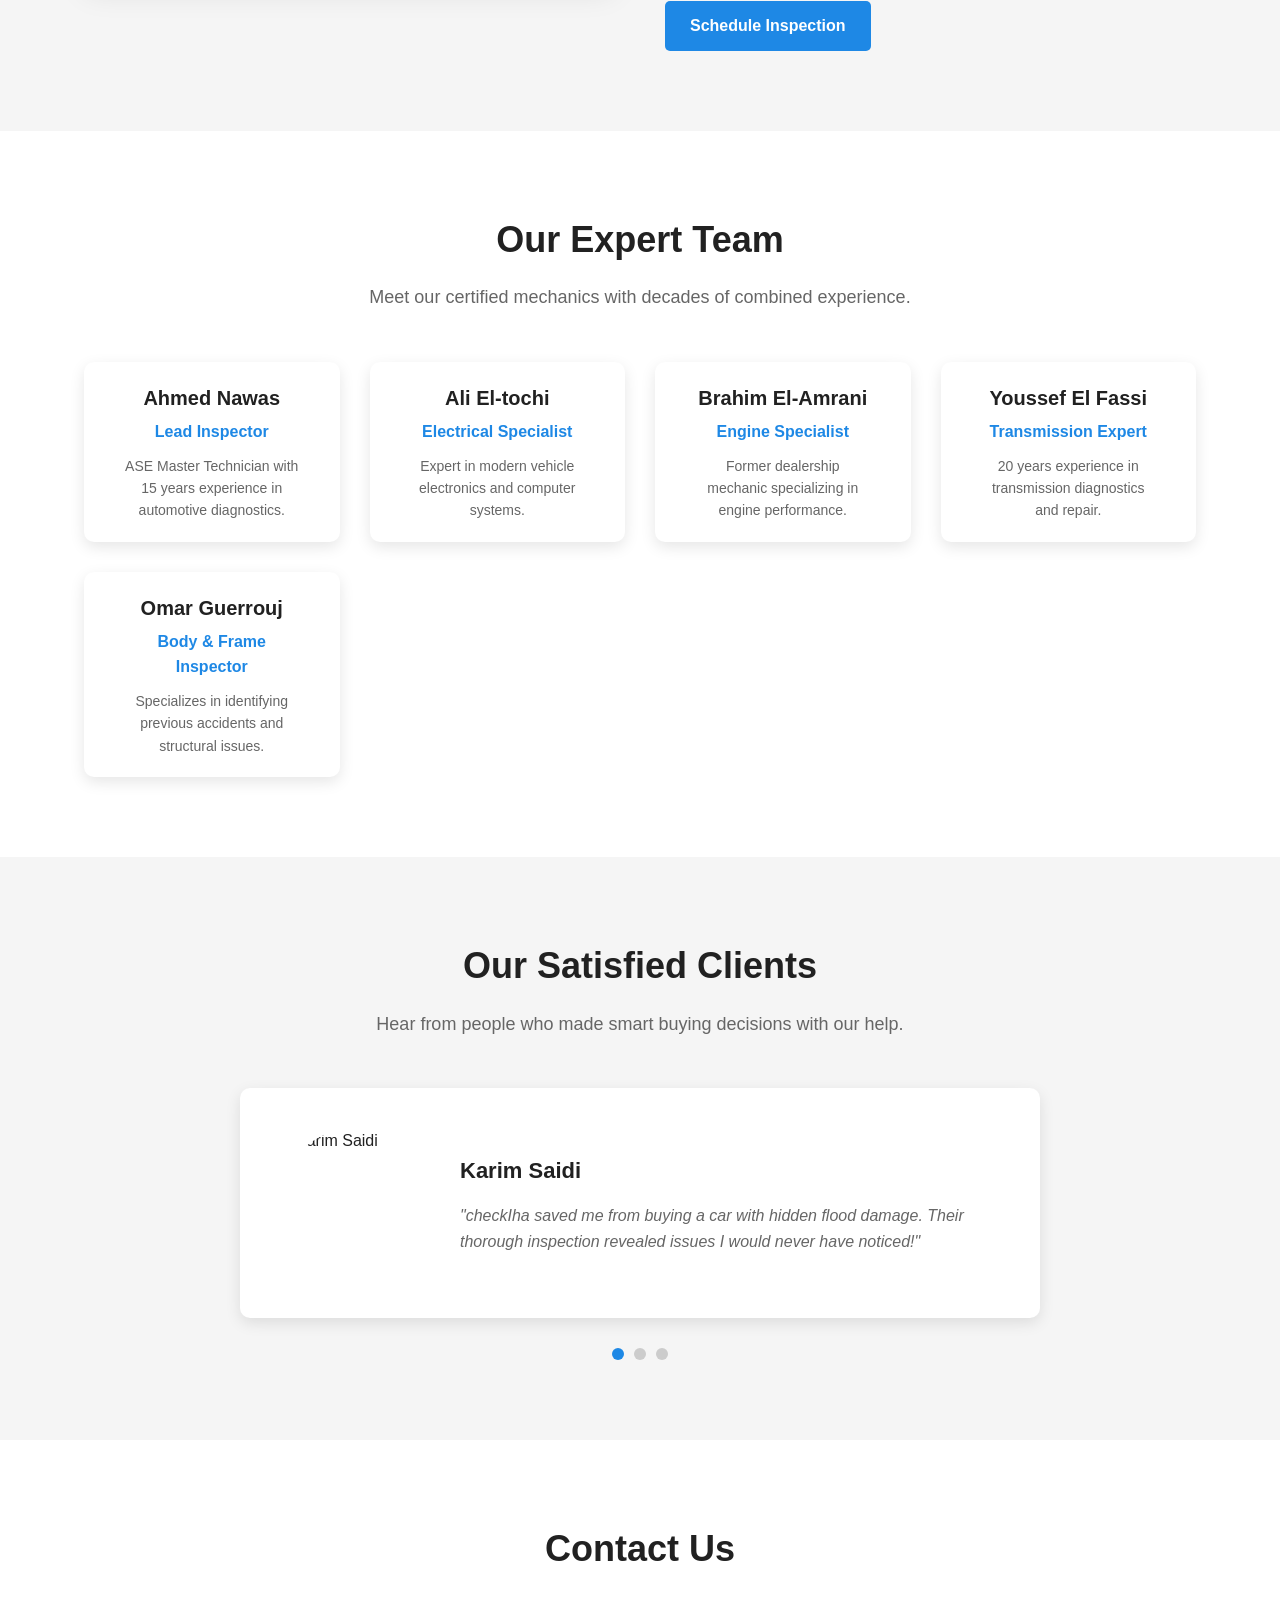
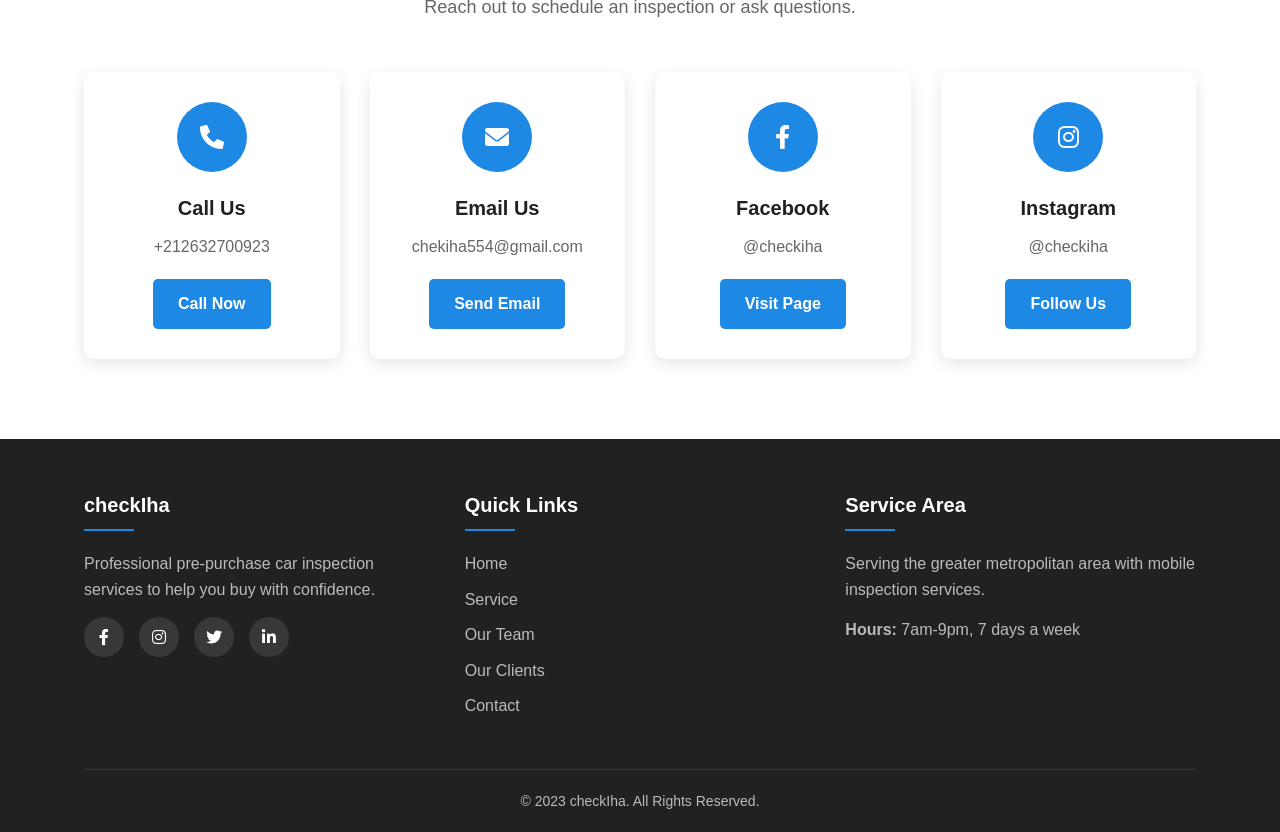
==== commit 756ab255: "edit names of client" ====
--- a/index.html
+++ b/index.html
@@ -159,28 +159,28 @@
             <div class="clients-slider">
                 <div class="client-slide active">
                     <div class="client-img">
-                        <img src="https://randomuser.me/api/portraits/men/22.jpg" alt="Robert Taylor">
+                        <img src="https://randomuser.me/api/portraits/men/22.jpg" alt="Karim Saidi">
                     </div>
                     <div class="client-info">
-                        <h3>Robert Taylor</h3>
+                        <h3>Karim Saidi</h3>
                         <p data-i18n="clients.testimonial1">"checkIha saved me from buying a car with hidden flood damage. Their thorough inspection revealed issues I would never have noticed!"</p>
                     </div>
                 </div>
                 <div class="client-slide">
                     <div class="client-img">
-                        <img src="https://randomuser.me/api/portraits/women/33.jpg" alt="Emily Wilson">
+                        <img src="https://randomuser.me/api/portraits/women/33.jpg" alt="Maryam Idrissi">
                     </div>
                     <div class="client-info">
-                        <h3>Emily Wilson</h3>
+                        <h3>Maryam Idrissi</h3>
                         <p data-i18n="clients.testimonial2">"Thanks to their inspection, I negotiated $2,000 off the asking price for needed repairs. The seller couldn't argue with their professional report."</p>
                     </div>
                 </div>
                 <div class="client-slide">
                     <div class="client-img">
-                        <img src="https://randomuser.me/api/portraits/men/45.jpg" alt="James Brown">
+                        <img src="https://randomuser.me/api/portraits/men/45.jpg" alt="Ahmed Bennani">
                     </div>
                     <div class="client-info">
-                        <h3>James Brown</h3>
+                        <h3>Ahmed Bennani</h3>
                         <p data-i18n="clients.testimonial3">"I've used checkIha three times now. Each time they've either saved me from a bad purchase or given me confidence in a good one."</p>
                     </div>
                 </div>
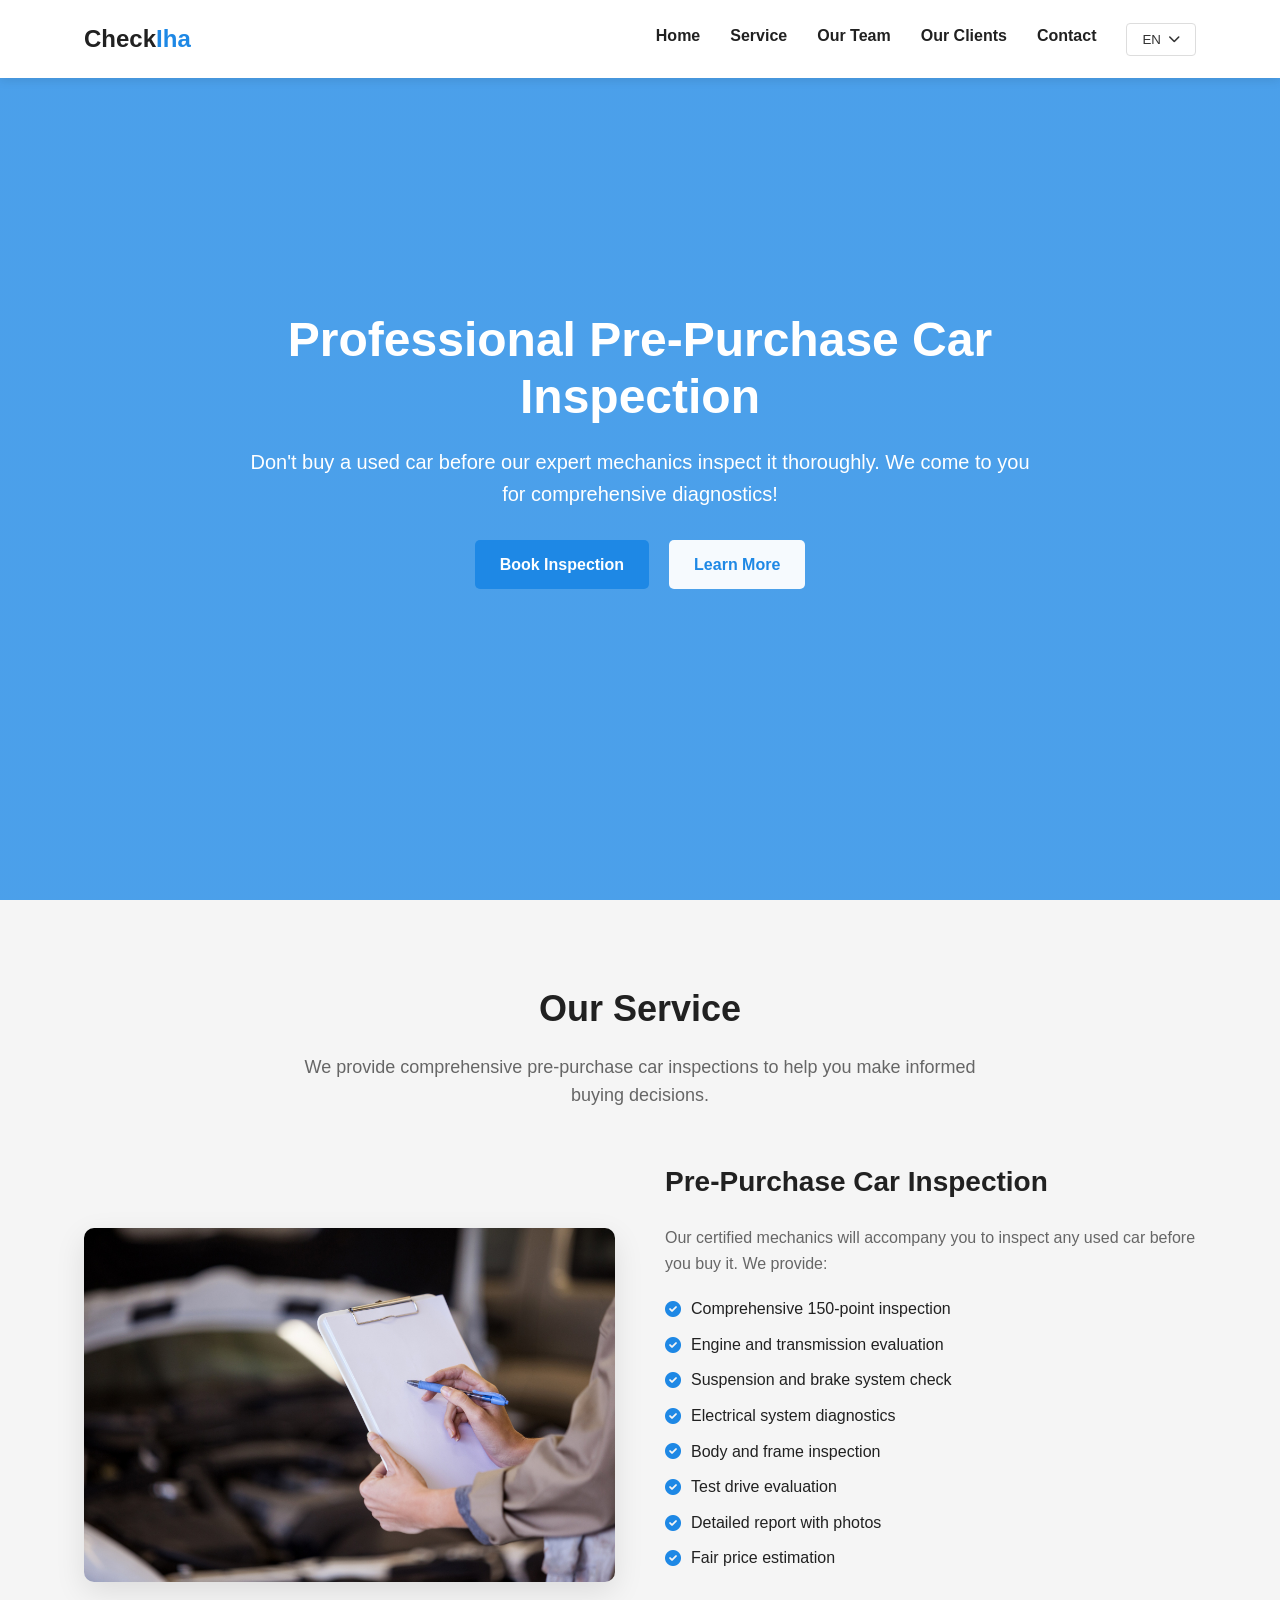
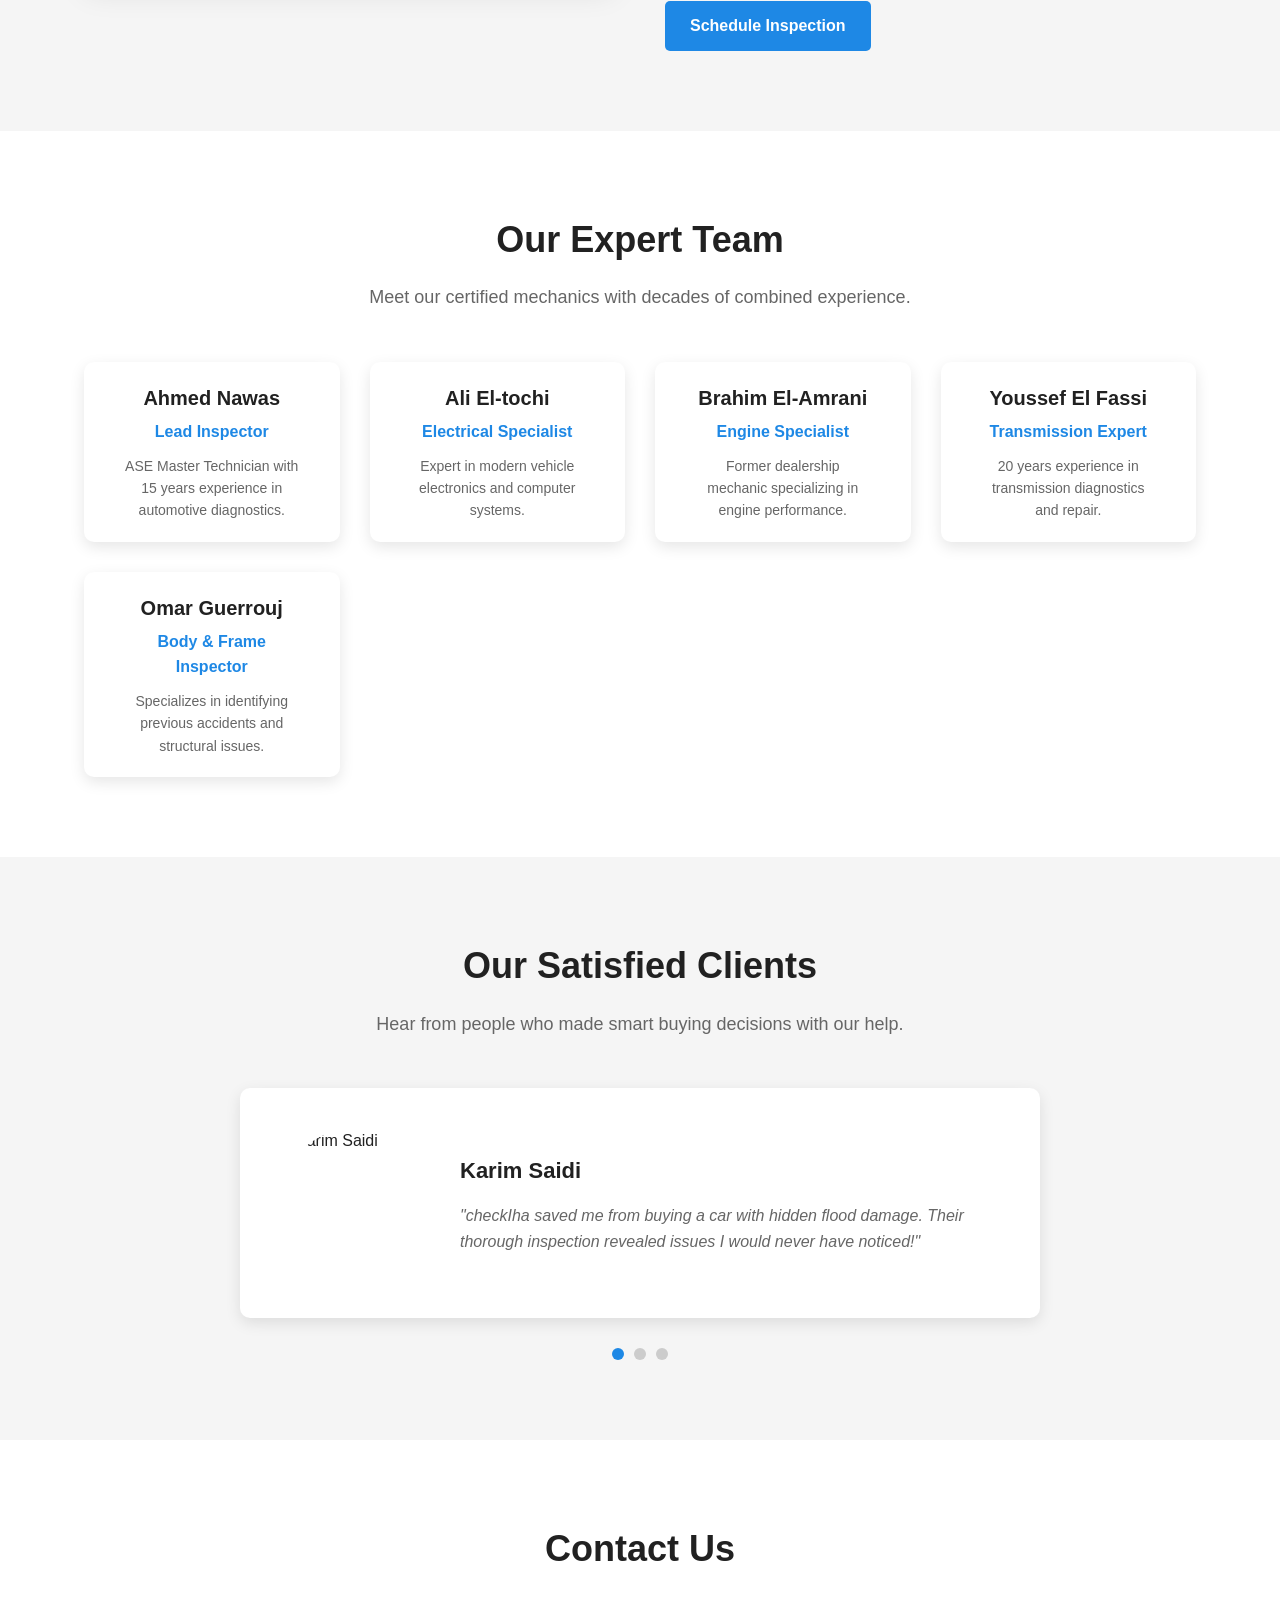
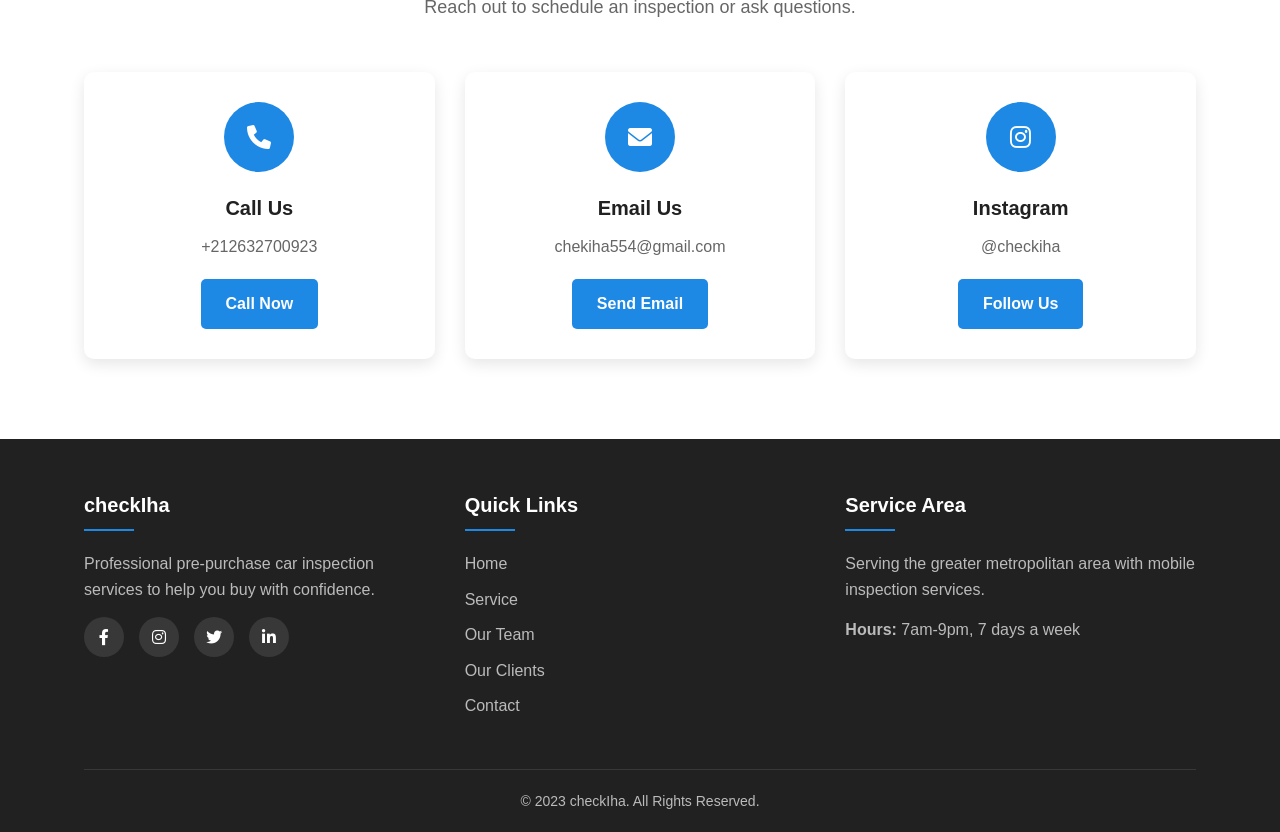
==== commit f8265621: "remove facebook" ====
--- a/index.html
+++ b/index.html
@@ -217,14 +217,14 @@
                     <p>chekiha554@gmail.com</p>
                     <a href="mailto:inspect@carcheckpro.com" class="btn" data-i18n="contact.method2.button">Send Email</a>
                 </div>
-                <div class="contact-card">
+                <!-- <div class="contact-card">
                     <div class="contact-icon">
                         <i class="fab fa-facebook-f"></i>
                     </div>
                     <h3 data-i18n="contact.method3.title">Facebook</h3>
                     <p>@checkiha</p>
                     <a href="" class="btn" target="_blank" data-i18n="contact.method3.button">Visit Page</a>
-                </div>
+                </div> -->
                 <div class="contact-card">
                     <div class="contact-icon">
                         <i class="fab fa-instagram"></i>
